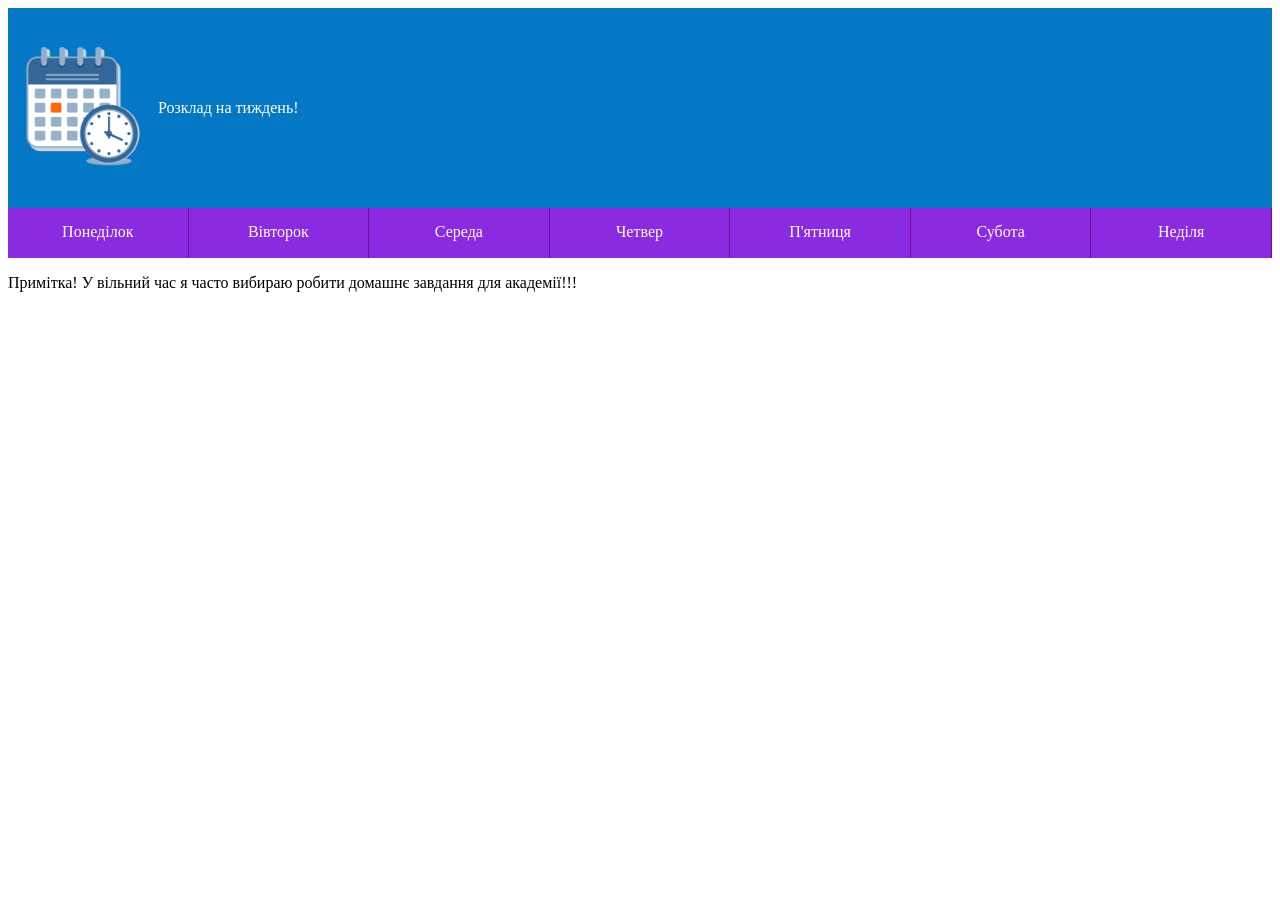
==== site.html @ 1d2198d9 "first commit" ====
<!DOCTYPE html>
<html lang="en">
<head>
    <meta charset="UTF-8">
    <meta http-equiv="X-UA-Compatible" content="IE=edge">
    <meta name="viewport" content="width=device-width, initial-scale=1.0">
    <link rel="stylesheet" href="sitestyle.css">
    <title>Schedule</title>
</head>
<body>
    <header>
        <div class="header">
            <div class="icon">
                <img src="./images/schedule.png">
            </div>
            <div class="text">
                <p>Розклад на тиждень!</p>
            </div>
        </div>
    </header>
    <nav class="navigation">
        <a href="#ponedilok" class="nav-element">Понеділок</a>
        <a href="#vivtorok" class="nav-element">Вівторок</a>
        <a href="#sereda" class="nav-element">Середа</a>
        <a href="#chetver" class="nav-element">Четвер</a>
        <a href="#pyatniza" class="nav-element">П'ятниця</a>
        <a href="#subota" class="nav-element">Субота</a>
        <a href="#nedilya" class="nav-element">Неділя</a>
    </nav>
    <div id="ponedilok">
        <b>Понеділок</b>
        <table>
            <thead>
                <tr>
                    <th>Час</th>
                    <th>Дія</th>
                </tr>
            </thead>
            <tbody>
                <tr>
                    <td>8:00</td>
                    <td>Прокидаюся</td>
                </tr>
                <tr>
                    <td>9:00-11:30</td>
                    <td>Школа</td>
                </tr>
                <tr>
                    <td>...</td>
                    <td>Вільний час</td>
                </tr>
                <tr>
                    <td>13:45-14:30</td>
                    <td>Урок по скрипці</td>
                </tr>
                <tr>
                    <td>16:00-17:30</td>
                    <td>Тренування</td>
                </tr>
                <tr>
                    <td>...</td>
                    <td>Вільний час</td>
                </tr>
                <tr>
                    <td>22:00</td>
                    <td>Лягаю спати</td>
                </tr>
            </tbody>
        </table>
    </div>
    <div id="vivtorok">
        <b>Вівторок</b>
        <table>
            <thead>
                <tr>
                    <th>Час</th>
                    <th>Дія</th>
                </tr>
            </thead>
            <tbody>
                <tr>
                    <td>8:00</td>
                    <td>Прокидаюся</td>
                </tr>
                <tr>
                    <td>9:00-11:30</td>
                    <td>Школа</td>
                </tr>
                <tr>
                    <td>...</td>
                    <td>Вільний час</td>
                </tr>
                <tr>
                    <td>15:40-17:15(17:30)</td>
                    <td>Сольфеджіо та музична література</td>
                </tr>
                <tr>
                    <td>18:10-21:00</td>
                    <td>Академія</td>
                </tr>
                <tr>
                    <td>22:00</td>
                    <td>Лягаю спати</td>
                </tr>
            </tbody>
        </table>
    </div>
    <div id="sereda">
        <b>Середа</b>
        <table>
            <thead>
                <tr>
                    <th>Час</th>
                    <th>Дія</th>
                </tr>
            </thead>
            <tbody>
                <tr>
                    <td>8:00</td>
                    <td>Прокидаюся</td>
                </tr>
                <tr>
                    <td>9:00-11:30</td>
                    <td>Школа</td>
                </tr>
                <tr>
                    <td>14:00-14:45</td>
                    <td>Урок по скрипці</td>
                </tr>
                <tr>
                    <td>16:00-17:30</td>
                    <td>Тренування</td>
                </tr>
                <tr>
                    <td>...</td>
                    <td>Вільний час</td>
                </tr>
                <tr>
                    <td>22:00</td>
                    <td>Лягаю спати</td>
                </tr>
            </tbody>
        </table>
    </div>
    <div id="chetver">
        <b>Четвер</b>
        <table>
            <thead>
                <tr>
                    <th>Час</th>
                    <th>Дія</th>
                </tr>
            </thead>
            <tbody>
                <tr>
                    <td>8:00</td>
                    <td>Прокидаюся</td>
                </tr>
                <tr>
                    <td>9:00-11:30</td>
                    <td>Школа</td>
                </tr>
                <tr>
                    <td>...</td>
                    <td>Вільний час</td>
                </tr>
                <tr>
                    <td>18:10-21:00</td>
                    <td>Академія</td>
                </tr>
                <tr>
                    <td>22:00</td>
                    <td>Лягаю спати</td>
                </tr>
            </tbody>
        </table>
    </div>
    <div id="pyatniza">
        <b>П'ятниця</b>
        <table>
            <thead>
                <tr>
                    <th>Час</th>
                    <th>Дія</th>
                </tr>
            </thead>
            <tbody>
                <tr>
                    <td>8:00</td>
                    <td>Прокидаюся</td>
                </tr>
                <tr>
                    <td>9:00-11:30</td>
                    <td>Школа</td>
                </tr>
                <tr>
                    <td>...</td>
                    <td>Вільний час</td>
                </tr>
                <tr>
                    <td>16:00-17:30</td>
                    <td>Тренування</td>
                </tr>
                <tr>
                    <td>...</td>
                    <td>Вільний час</td>
                </tr>
                <tr>
                    <td>22:00</td>
                    <td>Лягаю спати</td>
                </tr>
            </tbody>
        </table>
    </div>
    <div id="subota">
        <b>Субота</b>
        <table>
            <thead>
                <tr>
                    <th>Час</th>
                    <th>Дія</th>
                </tr>
            </thead>
            <tbody>
                <tr>
                    <td>8:30</td>
                    <td>Прокидаюся</td>
                </tr>
                <tr>
                    <td>9:00</td>
                    <td>Снідаю</td>
                </tr>
                <tr>
                    <td>10:00</td>
                    <td>Збираюся до музичної школи</td>
                </tr>
                <tr>
                    <td>11:00-12:30</td>
                    <td>Перша зміна оркестру</td>
                </tr>
                <tr>
                    <td>12:30-13:30</td>
                    <td>Друга зміна оркестру (або похід у Траш по каву)</td>
                </tr>
                <tr>
                    <td>13:30-14:15</td>
                    <td>Репетиція ансамблю скрипалів</td>
                </tr>
                <tr>
                    <td>14:15</td>
                    <td>Додому!</td>
                </tr>
                <tr>
                    <td>...</td>
                    <td>Вільний час</td>
                </tr>
            </tbody>
        </table>
    </div>
    <div id="nedilya">
        <b>Неділя</b>
        <table>
            <thead>
                <tr>
                    <th>Час</th>
                    <th>Дія</th>
                </tr>
            </thead>
            <tbody>
                <tr>
                    <td>...</td>
                    <td>Вільний час</td>
                </tr>
                <tr>
                    <td>22:00</td>
                    <td>Лягаю спати</td>
                </tr>
            </tbody>
        </table>
    </div>
    <p>Примітка! У вільний час я часто вибираю робити домашнє завдання для академії!!!</p>
</body>
</html>
---- sitestyle.css ----
.header{
    display: flex;
    background-color: #0578c5;
    width: 100%;
    height: 200px;
    align-items: center;
}
.header .icon img{
    width: 150px;
}
.header .text{
    color: white;
}
.navigation{
    display: grid;
    grid-template-columns: repeat(7, 1fr); 
    background-color: blueviolet;
    width: 100%;
    height: 50px;
}
.nav-element{
    display: block;
    padding: 15px 25px;
    color: white;
    text-decoration: none;
    text-align: center;
    border-right: 1px solid #7e0a9b;
    transition: background-color 0.5s ease;
}
.nav-element:hover{
    background-color: rgb(157, 76, 233);
}
#ponedilok, #vivtorok, #sereda, #chetver, #pyatniza, #subota, #nedilya {
    display: none;
    padding: 20px;
}
#ponedilok:target, #vivtorok:target, #sereda:target, 
#chetver:target, #pyatniza:target, #subota:target, #nedilya:target {
    display: block;
}
.nav-element:active{
    background-color: #5a0a70;
}
.nav-element:focus{
    background-color: #5a0a70;
    outline: none;
}
table{
    width: 100%;
    border-collapse: collapse;
    margin-top: 10px;
}
th, td{
    border: 1px solid #ddd;
    padding: 10px;
    text-align: left;
}
th{
    background-color: #f2f2f2;
}
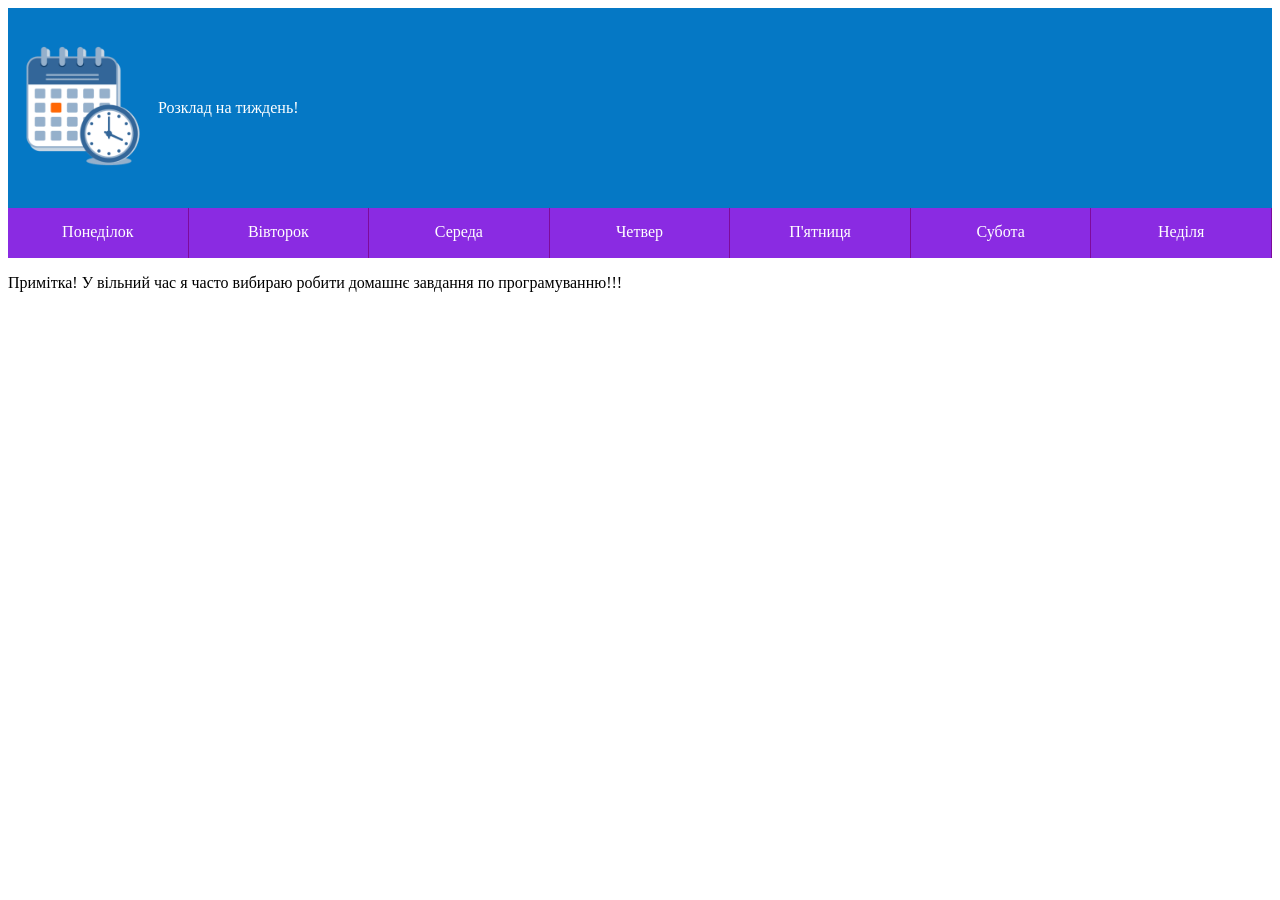
==== commit 234e49af: "added color and font..." ====
--- a/site.html
+++ b/site.html
@@ -28,38 +28,38 @@
         <a href="#nedilya" class="nav-element">Неділя</a>
     </nav>
     <div id="ponedilok">
-        <b>Понеділок</b>
-        <table>
-            <thead>
-                <tr>
-                    <th>Час</th>
-                    <th>Дія</th>
-                </tr>
-            </thead>
-            <tbody>
-                <tr>
-                    <td>8:00</td>
-                    <td>Прокидаюся</td>
-                </tr>
-                <tr>
-                    <td>9:00-11:30</td>
-                    <td>Школа</td>
-                </tr>
-                <tr>
-                    <td>...</td>
-                    <td>Вільний час</td>
+        <b class="day">Понеділок</b>
+        <table>
+            <thead>
+                <tr>
+                    <th>Час</th>
+                    <th>Дія</th>
+                </tr>
+            </thead>
+            <tbody>
+                <tr>
+                    <td>8:00</td>
+                    <td>Прокидаюся</td>
+                </tr>
+                <tr>
+                    <td>9:00-11:30</td>
+                    <td class="study">Школа</td>
+                </tr>
+                <tr>
+                    <td>...</td>
+                    <td class="free">Вільний час</td>
                 </tr>
                 <tr>
                     <td>13:45-14:30</td>
-                    <td>Урок по скрипці</td>
+                    <td class="violin">Урок по скрипці</td>
                 </tr>
                 <tr>
                     <td>16:00-17:30</td>
-                    <td>Тренування</td>
-                </tr>
-                <tr>
-                    <td>...</td>
-                    <td>Вільний час</td>
+                    <td class="kickboxing">Тренування</td>
+                </tr>
+                <tr>
+                    <td>...</td>
+                    <td class="free">Вільний час</td>
                 </tr>
                 <tr>
                     <td>22:00</td>
@@ -69,34 +69,34 @@
         </table>
     </div>
     <div id="vivtorok">
-        <b>Вівторок</b>
-        <table>
-            <thead>
-                <tr>
-                    <th>Час</th>
-                    <th>Дія</th>
-                </tr>
-            </thead>
-            <tbody>
-                <tr>
-                    <td>8:00</td>
-                    <td>Прокидаюся</td>
-                </tr>
-                <tr>
-                    <td>9:00-11:30</td>
-                    <td>Школа</td>
-                </tr>
-                <tr>
-                    <td>...</td>
-                    <td>Вільний час</td>
+        <b class="day">Вівторок</b>
+        <table>
+            <thead>
+                <tr>
+                    <th>Час</th>
+                    <th>Дія</th>
+                </tr>
+            </thead>
+            <tbody>
+                <tr>
+                    <td>8:00</td>
+                    <td>Прокидаюся</td>
+                </tr>
+                <tr>
+                    <td>9:00-11:30</td>
+                    <td class="study">Школа</td>
+                </tr>
+                <tr>
+                    <td>...</td>
+                    <td class="free">Вільний час</td>
                 </tr>
                 <tr>
                     <td>15:40-17:15(17:30)</td>
-                    <td>Сольфеджіо та музична література</td>
+                    <td class="music-theory">Сольфеджіо та музична література</td>
                 </tr>
                 <tr>
                     <td>18:10-21:00</td>
-                    <td>Академія</td>
+                    <td class="coding">Академія</td>
                 </tr>
                 <tr>
                     <td>22:00</td>
@@ -106,34 +106,34 @@
         </table>
     </div>
     <div id="sereda">
-        <b>Середа</b>
-        <table>
-            <thead>
-                <tr>
-                    <th>Час</th>
-                    <th>Дія</th>
-                </tr>
-            </thead>
-            <tbody>
-                <tr>
-                    <td>8:00</td>
-                    <td>Прокидаюся</td>
-                </tr>
-                <tr>
-                    <td>9:00-11:30</td>
-                    <td>Школа</td>
+        <b class="day">Середа</b>
+        <table>
+            <thead>
+                <tr>
+                    <th>Час</th>
+                    <th>Дія</th>
+                </tr>
+            </thead>
+            <tbody>
+                <tr>
+                    <td>8:00</td>
+                    <td>Прокидаюся</td>
+                </tr>
+                <tr>
+                    <td>9:00-11:30</td>
+                    <td class="study">Школа</td>
                 </tr>
                 <tr>
                     <td>14:00-14:45</td>
-                    <td>Урок по скрипці</td>
+                    <td class="violin">Урок по скрипці</td>
                 </tr>
                 <tr>
                     <td>16:00-17:30</td>
-                    <td>Тренування</td>
-                </tr>
-                <tr>
-                    <td>...</td>
-                    <td>Вільний час</td>
+                    <td class="kickboxing">Тренування</td>
+                </tr>
+                <tr>
+                    <td>...</td>
+                    <td class="free">Вільний час</td>
                 </tr>
                 <tr>
                     <td>22:00</td>
@@ -143,30 +143,30 @@
         </table>
     </div>
     <div id="chetver">
-        <b>Четвер</b>
-        <table>
-            <thead>
-                <tr>
-                    <th>Час</th>
-                    <th>Дія</th>
-                </tr>
-            </thead>
-            <tbody>
-                <tr>
-                    <td>8:00</td>
-                    <td>Прокидаюся</td>
-                </tr>
-                <tr>
-                    <td>9:00-11:30</td>
-                    <td>Школа</td>
-                </tr>
-                <tr>
-                    <td>...</td>
-                    <td>Вільний час</td>
+        <b class="day">Четвер</b>
+        <table>
+            <thead>
+                <tr>
+                    <th>Час</th>
+                    <th>Дія</th>
+                </tr>
+            </thead>
+            <tbody>
+                <tr>
+                    <td>8:00</td>
+                    <td>Прокидаюся</td>
+                </tr>
+                <tr>
+                    <td>9:00-11:30</td>
+                    <td class="study">Школа</td>
+                </tr>
+                <tr>
+                    <td>...</td>
+                    <td class="free">Вільний час</td>
                 </tr>
                 <tr>
                     <td>18:10-21:00</td>
-                    <td>Академія</td>
+                    <td class="coding">Академія</td>
                 </tr>
                 <tr>
                     <td>22:00</td>
@@ -176,34 +176,34 @@
         </table>
     </div>
     <div id="pyatniza">
-        <b>П'ятниця</b>
-        <table>
-            <thead>
-                <tr>
-                    <th>Час</th>
-                    <th>Дія</th>
-                </tr>
-            </thead>
-            <tbody>
-                <tr>
-                    <td>8:00</td>
-                    <td>Прокидаюся</td>
-                </tr>
-                <tr>
-                    <td>9:00-11:30</td>
-                    <td>Школа</td>
-                </tr>
-                <tr>
-                    <td>...</td>
-                    <td>Вільний час</td>
+        <b class="day">П'ятниця</b>
+        <table>
+            <thead>
+                <tr>
+                    <th>Час</th>
+                    <th>Дія</th>
+                </tr>
+            </thead>
+            <tbody>
+                <tr>
+                    <td>8:00</td>
+                    <td>Прокидаюся</td>
+                </tr>
+                <tr>
+                    <td>9:00-11:30</td>
+                    <td class="study">Школа</td>
+                </tr>
+                <tr>
+                    <td>...</td>
+                    <td class="free">Вільний час</td>
                 </tr>
                 <tr>
                     <td>16:00-17:30</td>
-                    <td>Тренування</td>
-                </tr>
-                <tr>
-                    <td>...</td>
-                    <td>Вільний час</td>
+                    <td class="kickboxing">Тренування</td>
+                </tr>
+                <tr>
+                    <td>...</td>
+                    <td class="free">Вільний час</td>
                 </tr>
                 <tr>
                     <td>22:00</td>
@@ -213,7 +213,7 @@
         </table>
     </div>
     <div id="subota">
-        <b>Субота</b>
+        <b class="day">Субота</b>
         <table>
             <thead>
                 <tr>
@@ -236,15 +236,15 @@
                 </tr>
                 <tr>
                     <td>11:00-12:30</td>
-                    <td>Перша зміна оркестру</td>
+                    <td class="orchestra">Перша зміна оркестру</td>
                 </tr>
                 <tr>
                     <td>12:30-13:30</td>
-                    <td>Друга зміна оркестру (або похід у Траш по каву)</td>
+                    <td class="orchestra-or-not">Друга зміна оркестру (або похід у Траш по каву)</td>
                 </tr>
                 <tr>
                     <td>13:30-14:15</td>
-                    <td>Репетиція ансамблю скрипалів</td>
+                    <td class="ensemble">Репетиція ансамблю скрипалів</td>
                 </tr>
                 <tr>
                     <td>14:15</td>
@@ -252,32 +252,32 @@
                 </tr>
                 <tr>
                     <td>...</td>
-                    <td>Вільний час</td>
+                    <td class="free">Вільний час</td>
                 </tr>
             </tbody>
         </table>
     </div>
     <div id="nedilya">
-        <b>Неділя</b>
-        <table>
-            <thead>
-                <tr>
-                    <th>Час</th>
-                    <th>Дія</th>
-                </tr>
-            </thead>
-            <tbody>
-                <tr>
-                    <td>...</td>
-                    <td>Вільний час</td>
-                </tr>
-                <tr>
-                    <td>22:00</td>
-                    <td>Лягаю спати</td>
-                </tr>
-            </tbody>
-        </table>
-    </div>
-    <p>Примітка! У вільний час я часто вибираю робити домашнє завдання для академії!!!</p>
+        <b class="day">Неділя</b>
+        <table>
+            <thead>
+                <tr>
+                    <th>Час</th>
+                    <th>Дія</th>
+                </tr>
+            </thead>
+            <tbody>
+                <tr>
+                    <td>...</td>
+                    <td class="free">Вільний час</td>
+                </tr>
+                <tr>
+                    <td>22:00</td>
+                    <td>Лягаю спати</td>
+                </tr>
+            </tbody>
+        </table>
+    </div>
+    <p>Примітка! У вільний час я часто вибираю робити домашнє завдання по програмуванню!!!</p>
 </body>
 </html>
--- a/sitestyle.css
+++ b/sitestyle.css
@@ -57,4 +57,34 @@
 }
 th{
     background-color: #f2f2f2;
+}
+.free{
+    color: #ff8818;
+}
+.ensemble{
+    color: #0b5cff;
+}
+.orchestra{
+    color: #12c983;
+}
+.orchestra-or-not{
+    color: #22b00c;
+}
+.music-theory{
+    color: #ff0bc2;
+}
+.coding{
+    color: #690a83;
+}
+.study{
+    color: #bec11d;
+}
+.kickboxing{
+    color: #c50606;
+}
+.violin{
+    color: #0bbbb8;
+}
+.day{
+    font-family: cursive;
 }
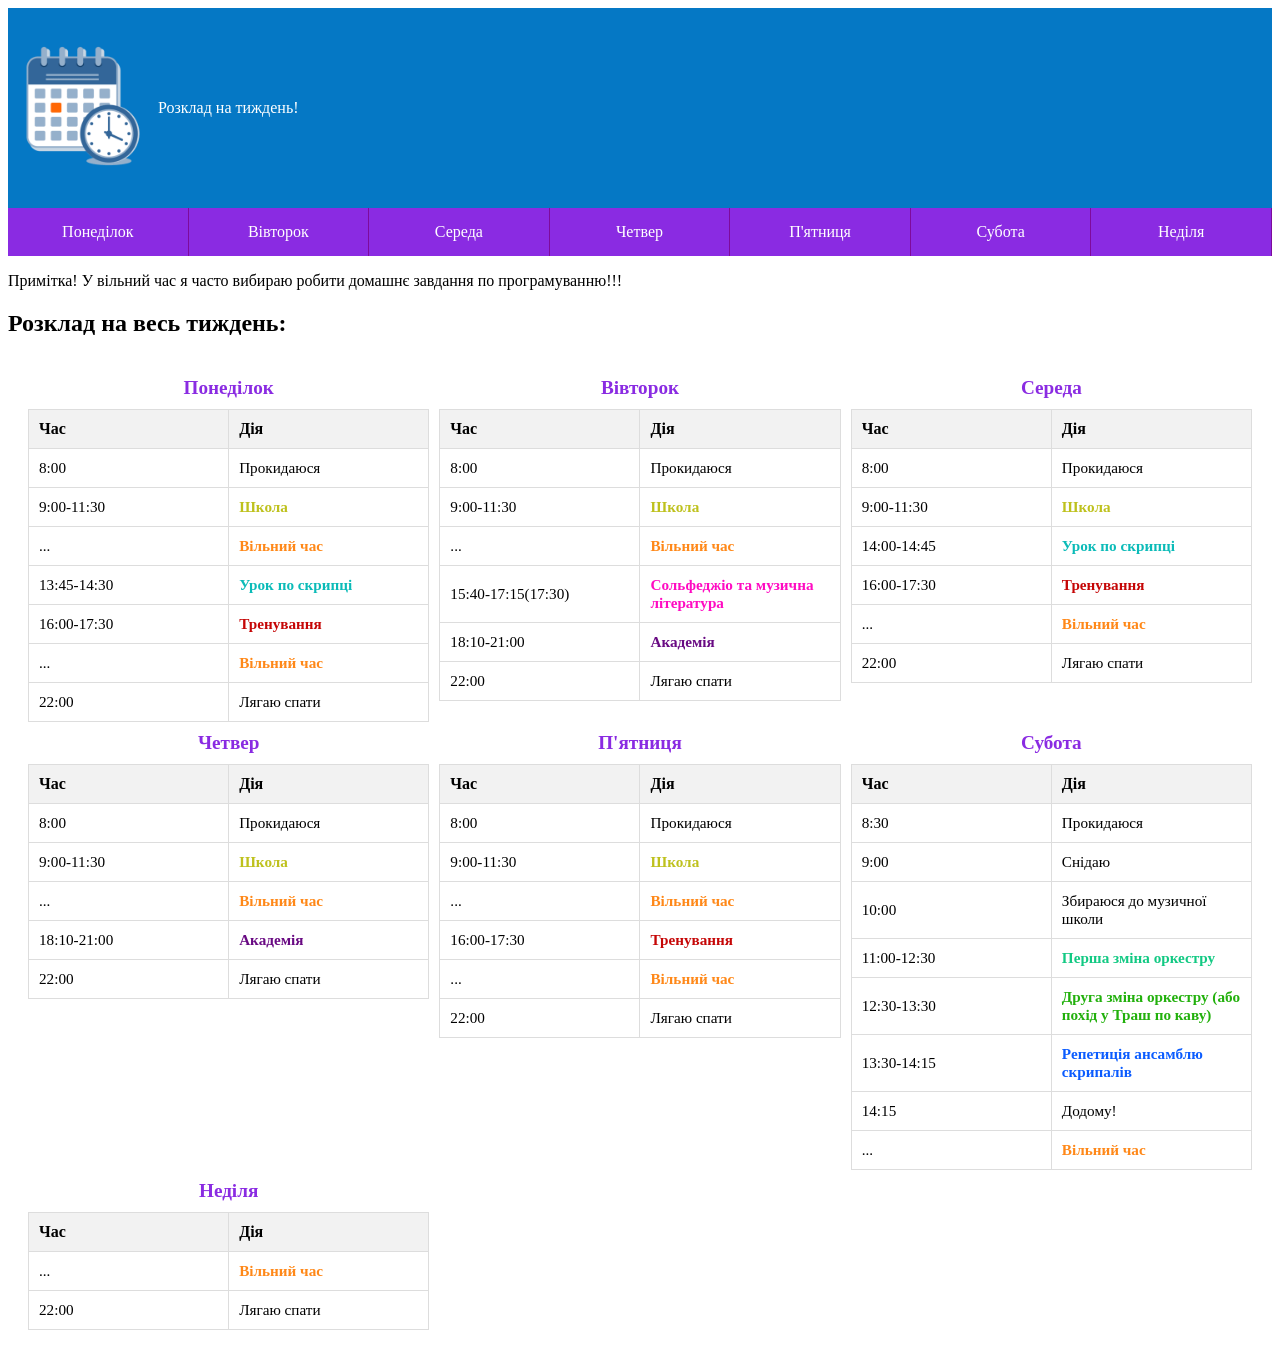
==== commit 28e520b9: "final yay" ====
--- a/site.html
+++ b/site.html
@@ -279,5 +279,259 @@
         </table>
     </div>
     <p>Примітка! У вільний час я часто вибираю робити домашнє завдання по програмуванню!!!</p>
+    <h2>Розклад на весь тиждень: </h2>
+    <div class="week-in-one">
+        <div class="week-day">
+        <b class="day">Понеділок</b>
+        <table>
+            <thead>
+                <tr>
+                    <th>Час</th>
+                    <th>Дія</th>
+                </tr>
+            </thead>
+            <tbody>
+                <tr>
+                    <td>8:00</td>
+                    <td>Прокидаюся</td>
+                </tr>
+                <tr>
+                    <td>9:00-11:30</td>
+                    <td class="study">Школа</td>
+                </tr>
+                <tr>
+                    <td>...</td>
+                    <td class="free">Вільний час</td>
+                </tr>
+                <tr>
+                    <td>13:45-14:30</td>
+                    <td class="violin">Урок по скрипці</td>
+                </tr>
+                <tr>
+                    <td>16:00-17:30</td>
+                    <td class="kickboxing">Тренування</td>
+                </tr>
+                <tr>
+                    <td>...</td>
+                    <td class="free">Вільний час</td>
+                </tr>
+                <tr>
+                    <td>22:00</td>
+                    <td>Лягаю спати</td>
+                </tr>
+            </tbody>
+        </table>
+        </div>
+        <div class="week-day">
+            <b class="day">Вівторок</b>
+            <table>
+                <thead>
+                    <tr>
+                        <th>Час</th>
+                        <th>Дія</th>
+                    </tr>
+                </thead>
+                <tbody>
+                    <tr>
+                        <td>8:00</td>
+                        <td>Прокидаюся</td>
+                    </tr>
+                    <tr>
+                        <td>9:00-11:30</td>
+                        <td class="study">Школа</td>
+                    </tr>
+                    <tr>
+                        <td>...</td>
+                        <td class="free">Вільний час</td>
+                    </tr>
+                    <tr>
+                        <td>15:40-17:15(17:30)</td>
+                        <td class="music-theory">Сольфеджіо та музична література</td>
+                    </tr>
+                    <tr>
+                        <td>18:10-21:00</td>
+                        <td class="coding">Академія</td>
+                    </tr>
+                    <tr>
+                        <td>22:00</td>
+                        <td>Лягаю спати</td>
+                    </tr>
+                </tbody>
+            </table>
+        </div>
+        <div class="week-day">
+            <b class="day">Середа</b>
+            <table>
+                <thead>
+                    <tr>
+                        <th>Час</th>
+                        <th>Дія</th>
+                    </tr>
+                </thead>
+                <tbody>
+                    <tr>
+                        <td>8:00</td>
+                        <td>Прокидаюся</td>
+                    </tr>
+                    <tr>
+                        <td>9:00-11:30</td>
+                        <td class="study">Школа</td>
+                    </tr>
+                    <tr>
+                        <td>14:00-14:45</td>
+                        <td class="violin">Урок по скрипці</td>
+                    </tr>
+                    <tr>
+                        <td>16:00-17:30</td>
+                        <td class="kickboxing">Тренування</td>
+                    </tr>
+                    <tr>
+                        <td>...</td>
+                        <td class="free">Вільний час</td>
+                    </tr>
+                    <tr>
+                        <td>22:00</td>
+                        <td>Лягаю спати</td>
+                    </tr>
+                </tbody>
+            </table>
+        </div>
+        <div class="week-day">
+            <b class="day">Четвер</b>
+            <table>
+                <thead>
+                    <tr>
+                        <th>Час</th>
+                        <th>Дія</th>
+                    </tr>
+                </thead>
+                <tbody>
+                    <tr>
+                        <td>8:00</td>
+                        <td>Прокидаюся</td>
+                    </tr>
+                    <tr>
+                        <td>9:00-11:30</td>
+                        <td class="study">Школа</td>
+                    </tr>
+                    <tr>
+                        <td>...</td>
+                        <td class="free">Вільний час</td>
+                    </tr>
+                    <tr>
+                        <td>18:10-21:00</td>
+                        <td class="coding">Академія</td>
+                    </tr>
+                    <tr>
+                        <td>22:00</td>
+                        <td>Лягаю спати</td>
+                    </tr>
+                </tbody>
+            </table>
+        </div>
+        <div class="week-day">
+            <b class="day">П'ятниця</b>
+            <table>
+                <thead>
+                    <tr>
+                        <th>Час</th>
+                        <th>Дія</th>
+                    </tr>
+                </thead>
+                <tbody>
+                    <tr>
+                        <td>8:00</td>
+                        <td>Прокидаюся</td>
+                    </tr>
+                    <tr>
+                        <td>9:00-11:30</td>
+                        <td class="study">Школа</td>
+                    </tr>
+                    <tr>
+                        <td>...</td>
+                        <td class="free">Вільний час</td>
+                    </tr>
+                    <tr>
+                        <td>16:00-17:30</td>
+                        <td class="kickboxing">Тренування</td>
+                    </tr>
+                    <tr>
+                        <td>...</td>
+                        <td class="free">Вільний час</td>
+                    </tr>
+                    <tr>
+                        <td>22:00</td>
+                        <td>Лягаю спати</td>
+                    </tr>
+                </tbody>
+            </table>
+        </div>
+        <div class="week-day">
+            <b class="day">Субота</b>
+            <table>
+                <thead>
+                    <tr>
+                        <th>Час</th>
+                        <th>Дія</th>
+                    </tr>
+                </thead>
+                <tbody>
+                    <tr>
+                        <td>8:30</td>
+                        <td>Прокидаюся</td>
+                    </tr>
+                    <tr>
+                        <td>9:00</td>
+                        <td>Снідаю</td>
+                    </tr>
+                    <tr>
+                        <td>10:00</td>
+                        <td>Збираюся до музичної школи</td>
+                    </tr>
+                    <tr>
+                        <td>11:00-12:30</td>
+                        <td class="orchestra">Перша зміна оркестру</td>
+                    </tr>
+                    <tr>
+                        <td>12:30-13:30</td>
+                        <td class="orchestra-or-not">Друга зміна оркестру (або похід у Траш по каву)</td>
+                    </tr>
+                    <tr>
+                        <td>13:30-14:15</td>
+                        <td class="ensemble">Репетиція ансамблю скрипалів</td>
+                    </tr>
+                    <tr>
+                        <td>14:15</td>
+                        <td>Додому!</td>
+                    </tr>
+                    <tr>
+                        <td>...</td>
+                        <td class="free">Вільний час</td>
+                    </tr>
+                </tbody>
+            </table>
+        </div>
+        <div class="week-day">
+            <b class="day">Неділя</b>
+            <table>
+                <thead>
+                    <tr>
+                        <th>Час</th>
+                        <th>Дія</th>
+                    </tr>
+                </thead>
+                <tbody>
+                    <tr>
+                        <td>...</td>
+                        <td class="free">Вільний час</td>
+                    </tr>
+                    <tr>
+                        <td>22:00</td>
+                        <td>Лягаю спати</td>
+                    </tr>
+                </tbody>
+            </table>
+        </div>
+    </div>
 </body>
 </html>
--- a/sitestyle.css
+++ b/sitestyle.css
@@ -13,10 +13,10 @@
 }
 .navigation{
     display: grid;
-    grid-template-columns: repeat(7, 1fr); 
+    grid-template-columns: repeat(auto-fit, minmax(100px, 1fr)); 
     background-color: blueviolet;
     width: 100%;
-    height: 50px;
+    height: auto;
 }
 .nav-element{
     display: block;
@@ -49,6 +49,7 @@
     width: 100%;
     border-collapse: collapse;
     margin-top: 10px;
+    table-layout: fixed;
 }
 th, td{
     border: 1px solid #ddd;
@@ -57,6 +58,10 @@
 }
 th{
     background-color: #f2f2f2;
+}
+td{
+    word-wrap: break-word;
+    font-size: 0.95em;
 }
 .free{
     color: #ff8818;
@@ -87,4 +92,35 @@
 }
 .day{
     font-family: cursive;
+    font-size: 1.2em;
+}
+.week-in-one{
+    display: grid;
+    grid-template-columns: repeat(auto-fit, minmax(350px, 1fr));
+    gap: 10px;
+    padding: 20px;
+    align-items: start;
+}
+.day {
+    display: block;
+    margin-bottom: 10px;
+    text-align: center;
+    color: blueviolet;
+}
+/*@media (max-width: 800px){
+    .week-in-one{
+        grid-template-columns: repeat(auto-fit, minmax(350px, 1fr));
+    }
+}*/
+.study, .coding, .kickboxing, .violin, .music-theory, .ensemble, .orchestra, .orchestra-or-not, .free{
+    font-weight: bold;
+}
+.week-day{
+    transition-duration: 0.5s;
+    overflow: hidden;
+}
+.week-day:hover {
+    transform: translateY(-5px);
+    border-color: blueviolet;
+    box-shadow: 0 6px 15px rgba(138, 43, 226, 0.2);
 }
